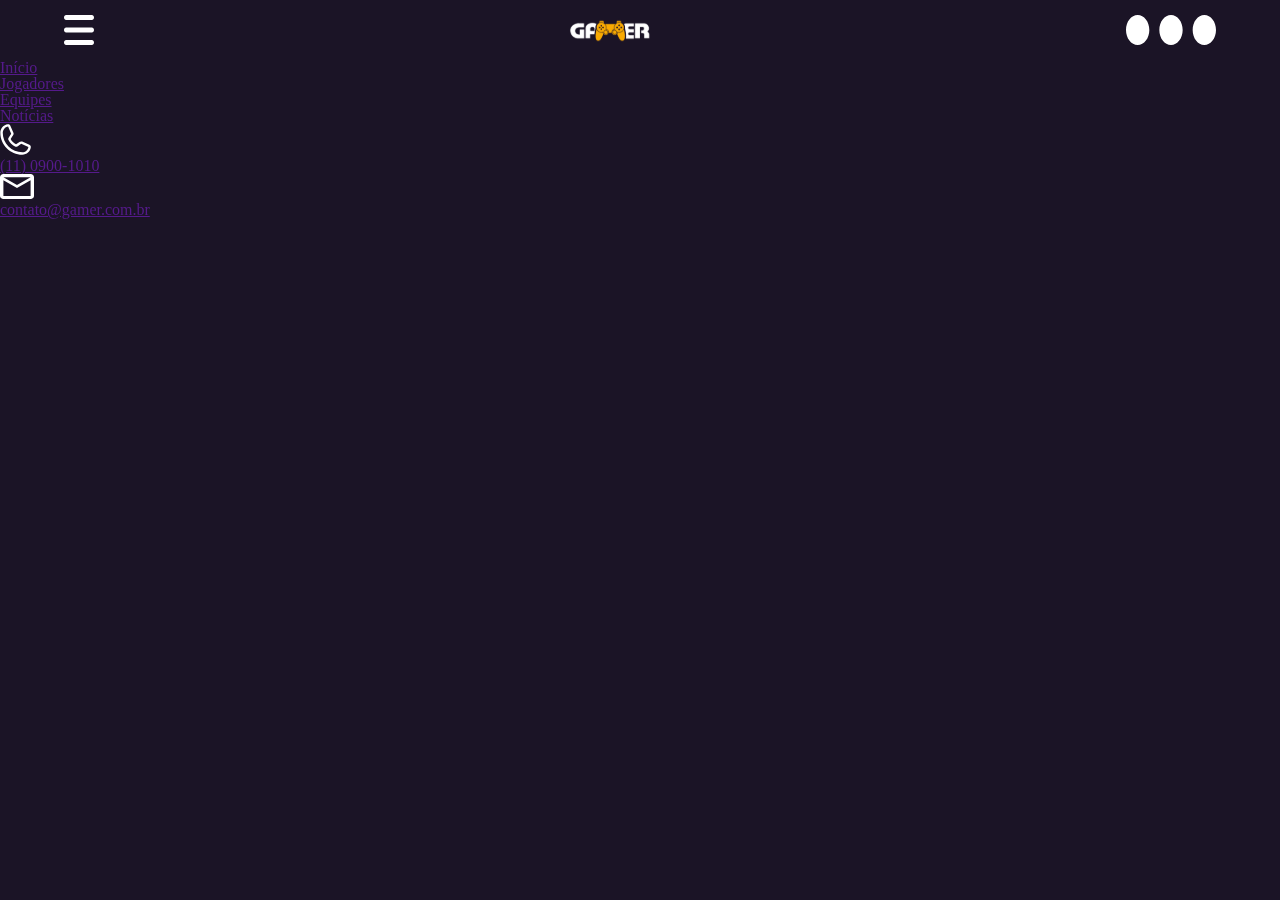
==== index.html @ 8120f09d "Iniciando o header." ====
<!DOCTYPE html>
<html lang="pt-br">
<head>
    <meta charset="UTF-8">
    <meta http-equiv="X-UA-Compatible" content="IE=edge">
    <meta name="viewport" content="width=device-width, initial-scale=1.0">
    <title>Projeto Gamer</title>
    <link rel="stylesheet" href="base.css">
    <link rel="stylesheet" href="style.css">
</head>
<body>
    <header>
        <div class="header-top">
            <div class="grid-layout">
                <div class="contato">
                    <div class="contato-telefone">
                        <img class="contato-telefone__icon" src="./assets/icons/iconTelefone.svg" alt="Icone de um telefone.">
                        <p class="contato-telefone__descricao">(11) 0900-1010</p>
                    </div>
                    <div class="contato-email">
                        <img class="contato-email__icon" src="./assets/icons/iconEmail.svg" alt="Icone de um envelope.">
                        <p class="contato-email__descricao">contato@gamer.com.br</p>
                    </div>
                </div>
                <div class="redes-sociais">
                    <img class="redes-sociais__icon" src="./assets/icons/iconFacebook.svg" alt="Icone do focebook">
                    <img class="redes-sociais__icon" src="./assets/icons/iconLinkedIn.svg" alt="Icone do LinkedIn">
                    <img class="redes-sociais__icon" src="./assets/icons/iconInstagram.svg" alt="Icone do Instagram">
                </div>
            </div>
        </div>
        <div class="header-bottom">
            <div class="grid-layout alinhamento-row-between-center">
                <img class="header-bottom__menu-hamburguer iconTamanho" src="./assets/icons/iconMenuHamburguer.svg" alt="Icone de menu de navegaçao.">
                <img class="header-bottom__logo" src="./assets/images/logotipo-gamer.svg" alt="Logotipo da 'Gamer' escrito gamer com m sendo um controle de playstation.">
                <nav class="menu">
                    <ul class="menu-lista">
                        <li class="lista-item"><a href="" class="lista-item__link">Início</a></li>
                        <li class="lista-item"><a href="" class="lista-item__link">Jogadores</a></li>
                        <li class="lista-item"><a href="" class="lista-item__link">Equipes</a></li>
                        <li class="lista-item"><a href="" class="lista-item__link">Notícias</a></li>
                        <li class="lista-item"><a href="" class="lista-item__link"><img class="contato-telefone__icon" src="./assets/icons/iconTelefone.svg" alt="Icone de um telefone."><p class="contato-telefone__descricao">(11) 0900-1010</p></a></li>
                        <li class="lista-item"><a href="" class="lista-item__link"><img class="contato-email__icon" src="./assets/icons/iconEmail.svg" alt="Icone de um envelope."><p class="contato-email__descricao">contato@gamer.com.br</p></a></li>
                    </ul>
                </nav>
                <img class="header-bottom__menu-opcoes iconTamanho" src="./assets/icons/iconMenuMaisOpcoes.svg" alt="Icone de menu para acessar opções do usuario.">
            </div>
        </div>
    </header>
    
</body>
</html>
---- base.css ----
/* http://meyerweb.com/eric/tools/css/reset/ 
   v2.0 | 20110126
   License: none (public domain)
*/

html, body, div, span, applet, object, iframe,
h1, h2, h3, h4, h5, h6, p, blockquote, pre,
a, abbr, acronym, address, big, cite, code,
del, dfn, em, img, ins, kbd, q, s, samp,
small, strike, strong, sub, sup, tt, var,
b, u, i, center,
dl, dt, dd, ol, ul, li,
fieldset, form, label, legend,
table, caption, tbody, tfoot, thead, tr, th, td,
article, aside, canvas, details, embed, 
figure, figcaption, footer, header, hgroup, 
menu, nav, output, ruby, section, summary,
time, mark, audio, video {
	margin: 0;
	padding: 0;
	border: 0;
	font-size: 100%;
	font: inherit;
	vertical-align: baseline;
}
/* HTML5 display-role reset for older browsers */
article, aside, details, figcaption, figure, 
footer, header, hgroup, menu, nav, section {
	display: block;
}
body {
	line-height: 1;
}
ol, ul {
	list-style: none;
}
blockquote, q {
	quotes: none;
}
blockquote:before, blockquote:after,
q:before, q:after {
	content: '';
	content: none;
}
table {
	border-collapse: collapse;
	border-spacing: 0;
}

*{
    box-sizing: border-box;
}
---- style.css ----
@import url(./css/header.css);

@font-face {
    font-family: "Inter-Regular-400";
    font-weight: 400;
    src: url(./assets/fonts/Inter/Inter-VariableFont_slnt\,wght.ttf);
}

@font-face {
    font-family: "Quicksand-Regular";
    font-weight: 400;
    src: url(./assets/fonts/Quicksand/Quicksand-VariableFont_wght.ttf);
}

@font-face {
    font-family: "TitiliumWeb-Regular-400";
    src: url(./assets/fonts/Titillium_Web/TitilliumWeb-Regular.ttf);
}

@font-face {
    font-family: "TitiliumWeb-Bold-700";
    src: url(./assets/fonts/Titillium_Web/TitilliumWeb-Bold.ttf);
}

@font-face {
    font-family: "TitiliumWeb-Black-900";
    src: url(./assets/fonts/Titillium_Web/TitilliumWeb-Black.ttf);
}

:root{
    --background-color-principal: #1B1426;
}

body{
    background-color: var(--background-color-principal);
}

.grid-layout{
    width: 90%;
    margin: 0 auto;
}

.alinhamento-row-between-center{
    display: flex;
    justify-content: space-between;
    align-items: center;
}

.iconTamanho{
    height: 30px;
}
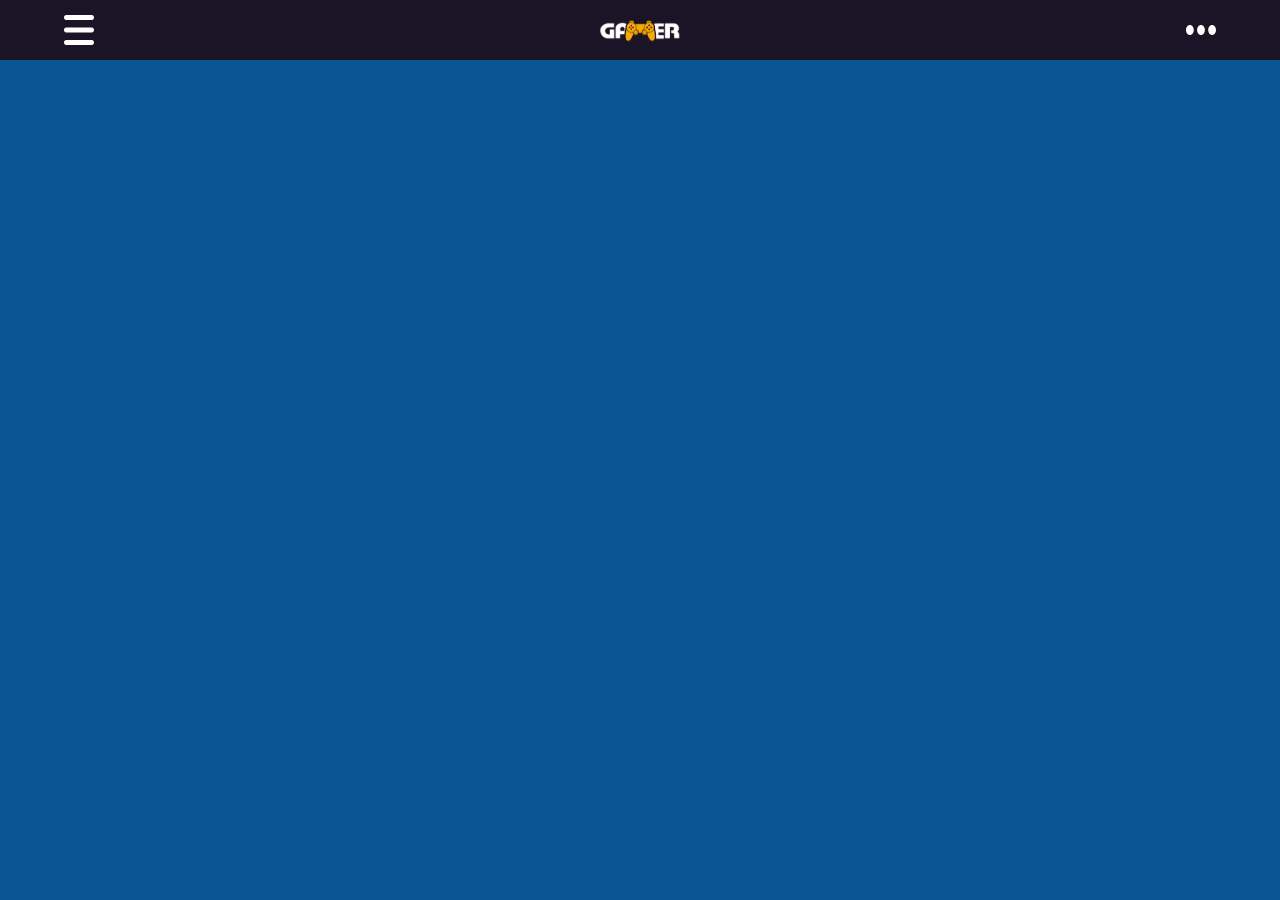
==== commit a170ba1a: "Realizado o header versão mobile." ====
--- a/index.html
+++ b/index.html
@@ -1,5 +1,6 @@
 <!DOCTYPE html>
 <html lang="pt-br">
+
 <head>
     <meta charset="UTF-8">
     <meta http-equiv="X-UA-Compatible" content="IE=edge">
@@ -8,13 +9,15 @@
     <link rel="stylesheet" href="base.css">
     <link rel="stylesheet" href="style.css">
 </head>
+
 <body>
     <header>
         <div class="header-top">
             <div class="grid-layout">
                 <div class="contato">
                     <div class="contato-telefone">
-                        <img class="contato-telefone__icon" src="./assets/icons/iconTelefone.svg" alt="Icone de um telefone.">
+                        <img class="contato-telefone__icon" src="./assets/icons/iconTelefone.svg"
+                            alt="Icone de um telefone.">
                         <p class="contato-telefone__descricao">(11) 0900-1010</p>
                     </div>
                     <div class="contato-email">
@@ -31,22 +34,49 @@
         </div>
         <div class="header-bottom">
             <div class="grid-layout alinhamento-row-between-center">
-                <img class="header-bottom__menu-hamburguer iconTamanho" src="./assets/icons/iconMenuHamburguer.svg" alt="Icone de menu de navegaçao.">
+                <img onclick="exibeMenu();" class="header-bottom__menu-hamburguer iconTamanho" src="./assets/icons/iconMenuHamburguer.svg" alt="Icone de menu de navegaçao.">
                 <img class="header-bottom__logo" src="./assets/images/logotipo-gamer.svg" alt="Logotipo da 'Gamer' escrito gamer com m sendo um controle de playstation.">
-                <nav class="menu">
+                <nav class="menu" id="menu-nav">
                     <ul class="menu-lista">
                         <li class="lista-item"><a href="" class="lista-item__link">Início</a></li>
                         <li class="lista-item"><a href="" class="lista-item__link">Jogadores</a></li>
                         <li class="lista-item"><a href="" class="lista-item__link">Equipes</a></li>
                         <li class="lista-item"><a href="" class="lista-item__link">Notícias</a></li>
-                        <li class="lista-item"><a href="" class="lista-item__link"><img class="contato-telefone__icon" src="./assets/icons/iconTelefone.svg" alt="Icone de um telefone."><p class="contato-telefone__descricao">(11) 0900-1010</p></a></li>
-                        <li class="lista-item"><a href="" class="lista-item__link"><img class="contato-email__icon" src="./assets/icons/iconEmail.svg" alt="Icone de um envelope."><p class="contato-email__descricao">contato@gamer.com.br</p></a></li>
+                        <li class="lista-item"><a href="" class="lista-item__link flex-gap"><img
+                                    class="contato-telefone__icon" src="./assets/icons/iconTelefone.svg"
+                                    alt="Icone de um telefone.">
+                                <p class="contato-telefone__descricao">(11) 0900-1010</p>
+                            </a></li>
+                        <li class="lista-item"><a href="" class="lista-item__link flex-gap"><img
+                                    class="contato-email__icon" src="./assets/icons/iconEmail.svg"
+                                    alt="Icone de um envelope.">
+                                <p class="contato-email__descricao">contato@gamer.com.br</p>
+                            </a></li>
                     </ul>
+                    <div class="redes-sociais">
+                        <img class="redes-sociais__icon" src="./assets/icons/iconFacebook.svg" alt="Icone do focebook">
+                        <img class="redes-sociais__icon" src="./assets/icons/iconLinkedIn.svg" alt="Icone do LinkedIn">
+                        <img class="redes-sociais__icon" src="./assets/icons/iconInstagram.svg" alt="Icone do Instagram">
+                    </div>
                 </nav>
-                <img class="header-bottom__menu-opcoes iconTamanho" src="./assets/icons/iconMenuMaisOpcoes.svg" alt="Icone de menu para acessar opções do usuario.">
+                <img onclick="exibeMenuOpcoes();" class="header-bottom__menu-opcoes iconTamanho" src="./assets/icons/iconMenuMaisOpcoes.svg" alt="Icone de menu para acessar opções do usuário.">
+                <div class="header-bottom__icon-opcoes" id="menu-opcoes">
+                    <a href="#">
+                        <img src="./assets/icons/iconPerfil.svg" alt="Icone para acessar o perfil do usuário">
+                    </a>
+                    <a href="#">
+                        <img src="./assets/icons/iconCompras.svg" alt="Icone para acessar compras do usuário">
+                    </a>
+                    <a href="#">
+                        <img src="./assets/icons/iconPesquisa.svg" alt="Icone para pesquisar dentro do site.">
+                    </a>
+
+                </div>
             </div>
         </div>
     </header>
-    
+
+    <script src="./js/exibe_menu.js"></script>
 </body>
+
 </html>--- a/style.css
+++ b/style.css
@@ -28,16 +28,25 @@
 }
 
 :root{
+    --font-primeira: "Quicksand-Regular";
+    --font-segunda: "TitiliumWeb-Regular-400";
+    --font-terceira: "TitiliumWeb-Bold-700";
+    --font-quarta: "TitiliumWeb-Black-900";
+    --font-quinta: "Inter-Regular-400";
+    --text-color-principal: #fff;
+    --color-principal: #F9AA01;
     --background-color-principal: #1B1426;
 }
 
 body{
-    background-color: var(--background-color-principal);
+    background-color: rgb(9, 85, 148);
+    /* background-color: var(--background-color-principal); */
 }
 
 .grid-layout{
+    margin: 0 auto; 
     width: 90%;
-    margin: 0 auto;
+    height: 100%;
 }
 
 .alinhamento-row-between-center{
@@ -46,6 +55,17 @@
     align-items: center;
 }
 
-.iconTamanho{
-    height: 30px;
+.exibe-menu-nav{
+    opacity: 1;
+    left: 0;
+}
+.exibe-menu-opcoes{
+    opacity: 1;
+    right: 0 ;
+}
+
+.flex-gap{
+    display: flex;
+    align-items: center;
+    gap:15px
 }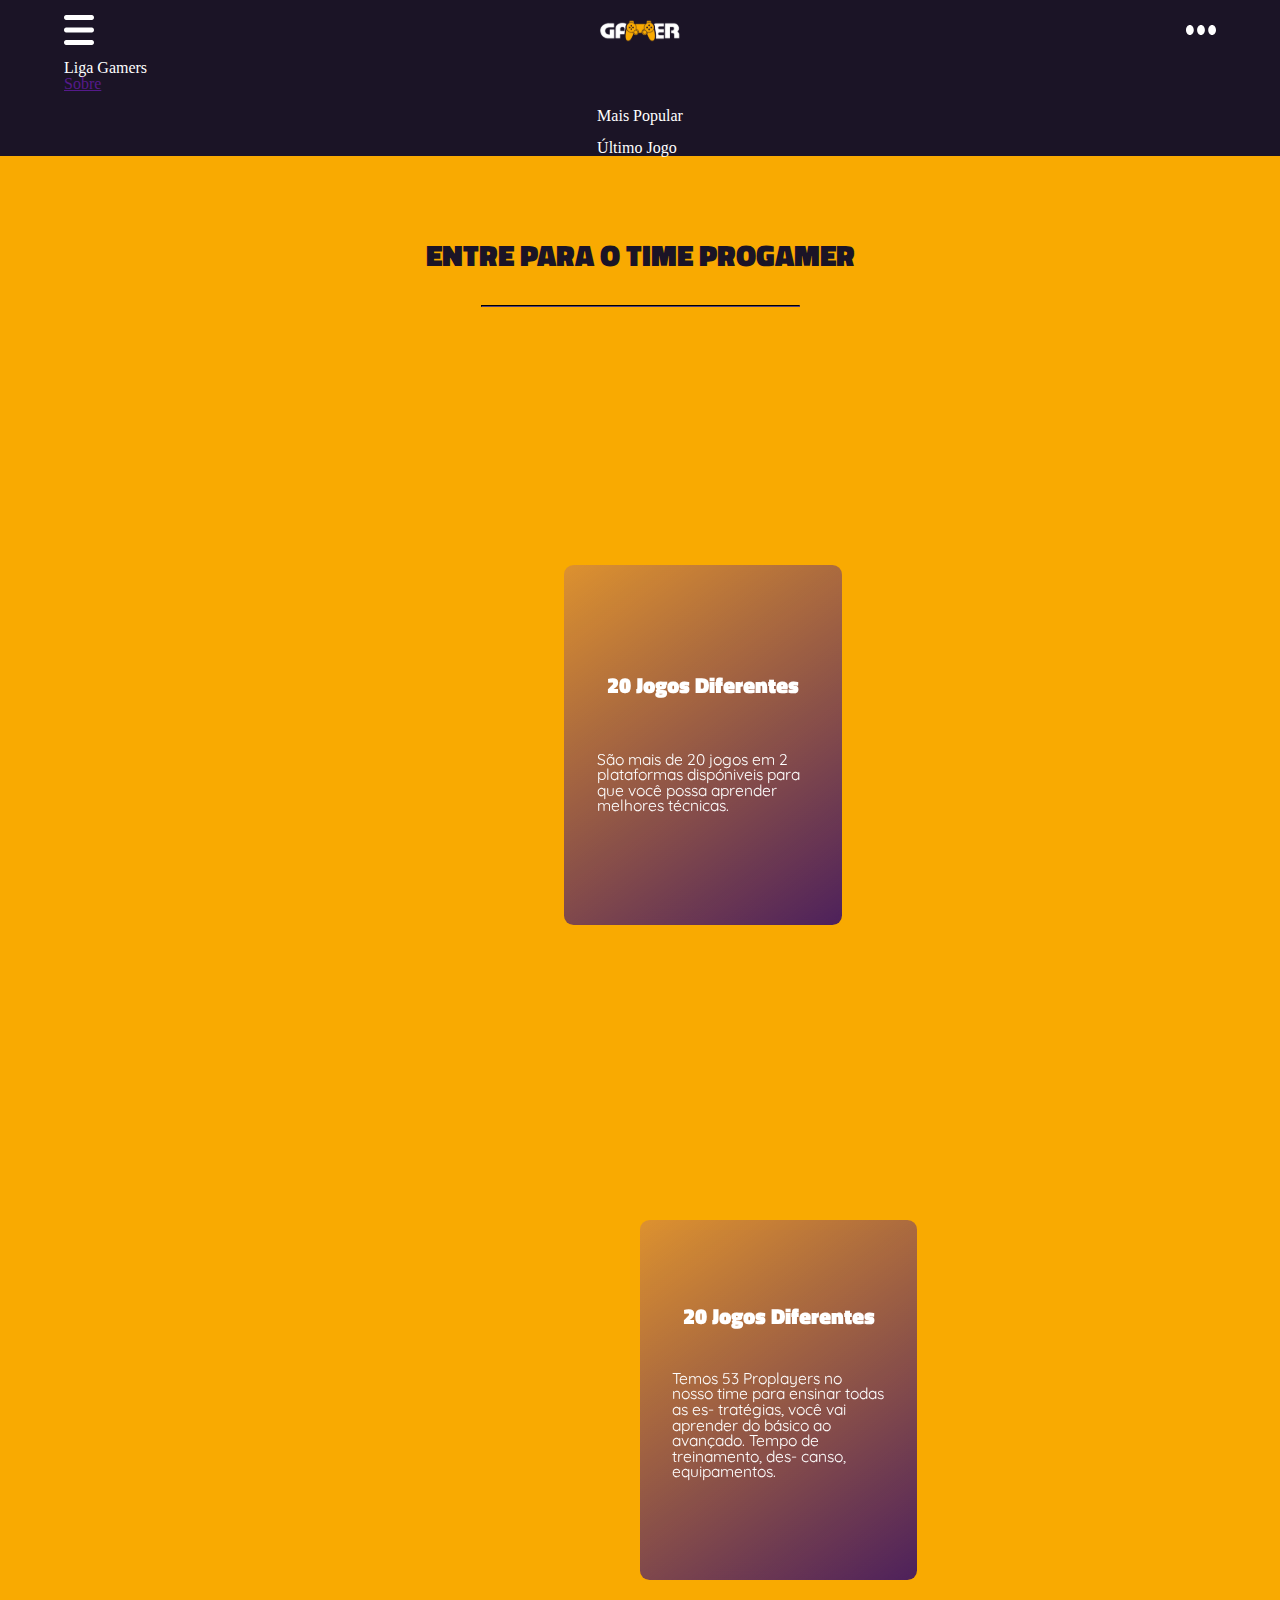
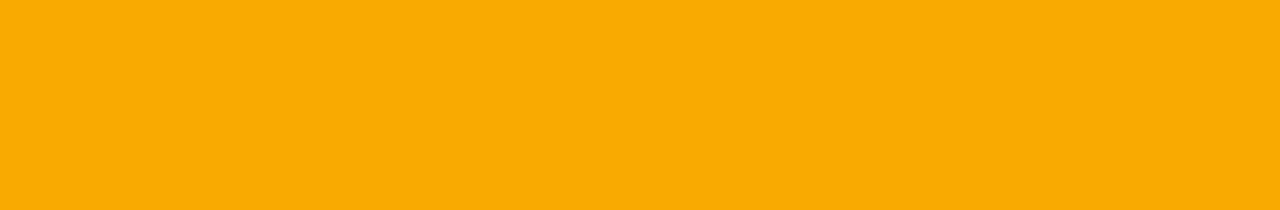
==== commit 90dd0737: "Finalizado seção destaque" ====
--- a/index.html
+++ b/index.html
@@ -11,55 +11,70 @@
 </head>
 
 <body>
-    <header>
+    <header >
         <div class="header-top">
-            <div class="grid-layout">
+            <div class="grid-layout alinhamento-row-between-center">
                 <div class="contato">
                     <div class="contato-telefone">
-                        <img class="contato-telefone__icon" src="./assets/icons/iconTelefone.svg"
-                            alt="Icone de um telefone.">
-                        <p class="contato-telefone__descricao">(11) 0900-1010</p>
+                        <a href="#" class="flex-gap">
+                            <img class="contato-telefone__icon" src="./assets/icons/iconTelefone.svg"
+                                alt="Icone de um telefone.">
+                            <p class="contato-telefone__descricao">(11) 0900-1010</p>
+                        </a>
                     </div>
-                    <div class="contato-email">
-                        <img class="contato-email__icon" src="./assets/icons/iconEmail.svg" alt="Icone de um envelope.">
-                        <p class="contato-email__descricao">contato@gamer.com.br</p>
+                    <div class="contato-email flex-gap">
+                        <a href="#" class="flex-gap">
+                            <img class="contato-email__icon" src="./assets/icons/iconEmail.svg"
+                                alt="Icone de um envelope.">
+                            <p class="contato-email__descricao">contato@gamer.com.br</p>
+                        </a>
                     </div>
                 </div>
                 <div class="redes-sociais">
-                    <img class="redes-sociais__icon" src="./assets/icons/iconFacebook.svg" alt="Icone do focebook">
-                    <img class="redes-sociais__icon" src="./assets/icons/iconLinkedIn.svg" alt="Icone do LinkedIn">
-                    <img class="redes-sociais__icon" src="./assets/icons/iconInstagram.svg" alt="Icone do Instagram">
+                    <a href="#"><img class="redes-sociais__icon" src="./assets/icons/iconFacebook.svg"
+                            alt="Icone do focebook"></a>
+                    <a href="#"><img class="redes-sociais__icon" src="./assets/icons/iconLinkedIn.svg"
+                            alt="Icone do LinkedIn"></a>
+                    <a href="#"><img class="redes-sociais__icon" src="./assets/icons/iconInstagram.svg"
+                            alt="Icone do Instagram"></a>
                 </div>
             </div>
         </div>
         <div class="header-bottom">
             <div class="grid-layout alinhamento-row-between-center">
-                <img onclick="exibeMenu();" class="header-bottom__menu-hamburguer iconTamanho" src="./assets/icons/iconMenuHamburguer.svg" alt="Icone de menu de navegaçao.">
-                <img class="header-bottom__logo" src="./assets/images/logotipo-gamer.svg" alt="Logotipo da 'Gamer' escrito gamer com m sendo um controle de playstation.">
+                <img onclick="exibeMenu();" class="header-bottom__menu-hamburguer iconTamanho"
+                    src="./assets/icons/iconMenuHamburguer.svg" alt="Icone de menu de navegaçao.">
+                <img class="header-bottom__logo" src="./assets/images/logotipo-gamer.svg"
+                    alt="Logotipo da 'Gamer' escrito gamer com m sendo um controle de playstation.">
                 <nav class="menu" id="menu-nav">
                     <ul class="menu-lista">
                         <li class="lista-item"><a href="" class="lista-item__link">Início</a></li>
                         <li class="lista-item"><a href="" class="lista-item__link">Jogadores</a></li>
                         <li class="lista-item"><a href="" class="lista-item__link">Equipes</a></li>
                         <li class="lista-item"><a href="" class="lista-item__link">Notícias</a></li>
-                        <li class="lista-item"><a href="" class="lista-item__link flex-gap"><img
+                        <!-- <li class="lista-item header-bottom__contato"><a href="" class="lista-item__link flex-gap"><p> -->
+                        <li class="lista-item header-bottom__contato"><a href="" class="lista-item__link flex-gap"> <img
                                     class="contato-telefone__icon" src="./assets/icons/iconTelefone.svg"
                                     alt="Icone de um telefone.">
                                 <p class="contato-telefone__descricao">(11) 0900-1010</p>
                             </a></li>
-                        <li class="lista-item"><a href="" class="lista-item__link flex-gap"><img
+                        <li class="lista-item header-bottom__contato"><a href="" class="lista-item__link flex-gap"><img
                                     class="contato-email__icon" src="./assets/icons/iconEmail.svg"
                                     alt="Icone de um envelope.">
                                 <p class="contato-email__descricao">contato@gamer.com.br</p>
                             </a></li>
                     </ul>
                     <div class="redes-sociais">
-                        <img class="redes-sociais__icon" src="./assets/icons/iconFacebook.svg" alt="Icone do focebook">
-                        <img class="redes-sociais__icon" src="./assets/icons/iconLinkedIn.svg" alt="Icone do LinkedIn">
-                        <img class="redes-sociais__icon" src="./assets/icons/iconInstagram.svg" alt="Icone do Instagram">
+                        <a href="#"><img class="redes-sociais__icon" src="./assets/icons/iconFacebook.svg"
+                                alt="Icone do focebook"></a>
+                        <a href="#"><img class="redes-sociais__icon" src="./assets/icons/iconLinkedIn.svg"
+                                alt="Icone do LinkedIn"></a>
+                        <a href="#"><img class="redes-sociais__icon" src="./assets/icons/iconInstagram.svg"
+                                alt="Icone do Instagram"></a>
                     </div>
                 </nav>
-                <img onclick="exibeMenuOpcoes();" class="header-bottom__menu-opcoes iconTamanho" src="./assets/icons/iconMenuMaisOpcoes.svg" alt="Icone de menu para acessar opções do usuário.">
+                <img onclick="exibeMenuOpcoes();" class="header-bottom__menu-opcoes iconTamanho"
+                    src="./assets/icons/iconMenuMaisOpcoes.svg" alt="Icone de menu para acessar opções do usuário.">
                 <div class="header-bottom__icon-opcoes" id="menu-opcoes">
                     <a href="#">
                         <img src="./assets/icons/iconPerfil.svg" alt="Icone para acessar o perfil do usuário">
@@ -75,6 +90,72 @@
             </div>
         </div>
     </header>
+    <main>
+        <section class="banner-principal">
+            <div class="grid-layout ">
+                <div class="banner-principal__conteudo">
+                    <h1>Liga Gamers</h1>
+                    <a href="">Sobre</a>
+                </div>
+            </div>
+        </section>
+        <section class="divulgacao">
+            <div class="grid-layout flex-center">
+                <div class="divulgacao__container">
+                    <div class="divugacao-imagem">
+                        <img src="./assets/images/Fifa23.png" alt="">
+                        <div class="divugacao-imagem__glass">
+                            <div class="divugacao-imagem__container">
+                                <div class="divugacao-imagem__paralelograma"></div>
+                                <p>Mais Popular</p>
+                            </div>
+                        </div>
+                    </div>
+                    <div class="divugacao-imagem">
+                        <img src="./assets/images/Counter-Strike.png" alt="">
+                        <div class="divugacao-imagem__glass">
+                            <div class="divugacao-imagem__container">
+                                <div class="divugacao-imagem__paralelograma"></div>
+                                <p>Último Jogo</p>
+                            </div>
+                        </div>
+                    </div>
+                </div>
+            </div>
+        </section>
+        <section class="destaque">
+            <div class="grid-layout">
+                <h2 class="destaque-titulo">Entre para o time progamer</h2>
+                <hr class="destaquea-sublinhado">
+    
+                <div class="destaque-alinhamento">
+                    <div class="detaque-container grid-space">
+                        <img src="./assets/images/personagemJaquetaAmarela.png" alt="">
+                        
+                        <div class="detaque-container__card grid-card">
+                            <img src="./assets/icons/controle-destaque.png" alt="">
+                            <h3>20 Jogos Diferentes</h3>
+                            <p>São mais de 20 jogos em 2 plataformas dispóniveis para que você possa aprender melhores técnicas.</p>
+                        </div>
+                    </div>
+    
+                    <div class="detaque-container grid-space2">
+                        <img src="./assets/images/personagemComArmaTubarao.png" alt="">
+                        
+                        <div class="detaque-container__card grid-card2">
+                            <img src="./assets/icons/professores.png" alt="">
+                            <h3>20 Jogos Diferentes</h3>
+                            <p>Temos 53 Proplayers no nosso time para ensinar todas as es- tratégias, você vai aprender do básico ao avançado. Tempo de treinamento, des- canso, equipamentos. </p>
+                        </div>
+                    </div>
+                </div >
+            </div>    
+        </section>
+        <section class="noticias">
+        </section>
+
+            
+    </main>
 
     <script src="./js/exibe_menu.js"></script>
 </body>
--- a/style.css
+++ b/style.css
@@ -1,4 +1,7 @@
 @import url(./css/header.css);
+@import url(./css/sectionBannerPrincipal.css);
+@import url(./css/sectionDivulgacao.css);
+@import url(./css/sectionDestaque.css);
 
 @font-face {
     font-family: "Inter-Regular-400";
@@ -34,14 +37,20 @@
     --font-quarta: "TitiliumWeb-Black-900";
     --font-quinta: "Inter-Regular-400";
     --text-color-principal: #fff;
+
     --color-principal: #F9AA01;
+    --color-segunda: #000;
     --background-color-principal: #1B1426;
 }
 
 body{
-    background-color: rgb(9, 85, 148);
-    /* background-color: var(--background-color-principal); */
+    
+    color: var(--text-color-principal);
+    background-color: var(--background-color-principal);
+    
 }
+
+
 
 .grid-layout{
     margin: 0 auto; 
@@ -68,4 +77,11 @@
     display: flex;
     align-items: center;
     gap:15px
-}+}
+
+.flex-center{
+    display: flex;
+    align-items: center;
+    justify-content: center;
+}
+
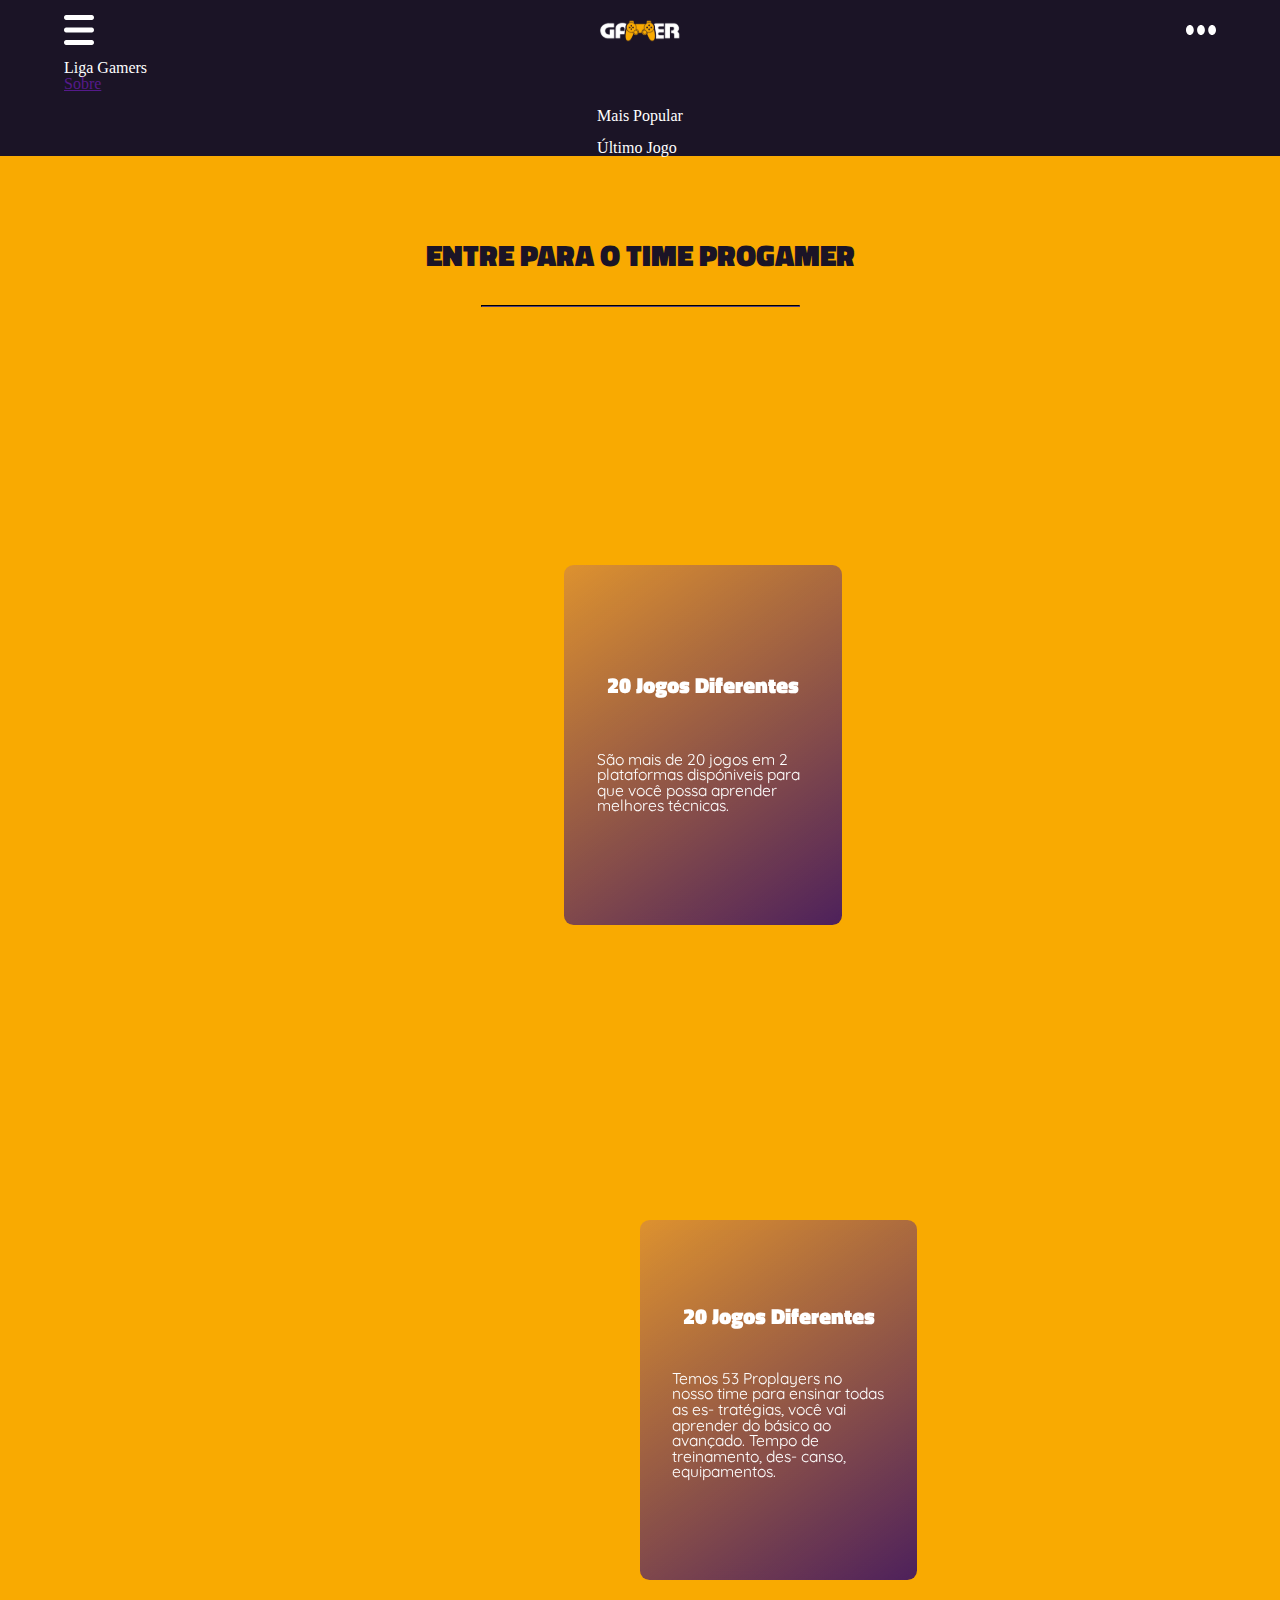
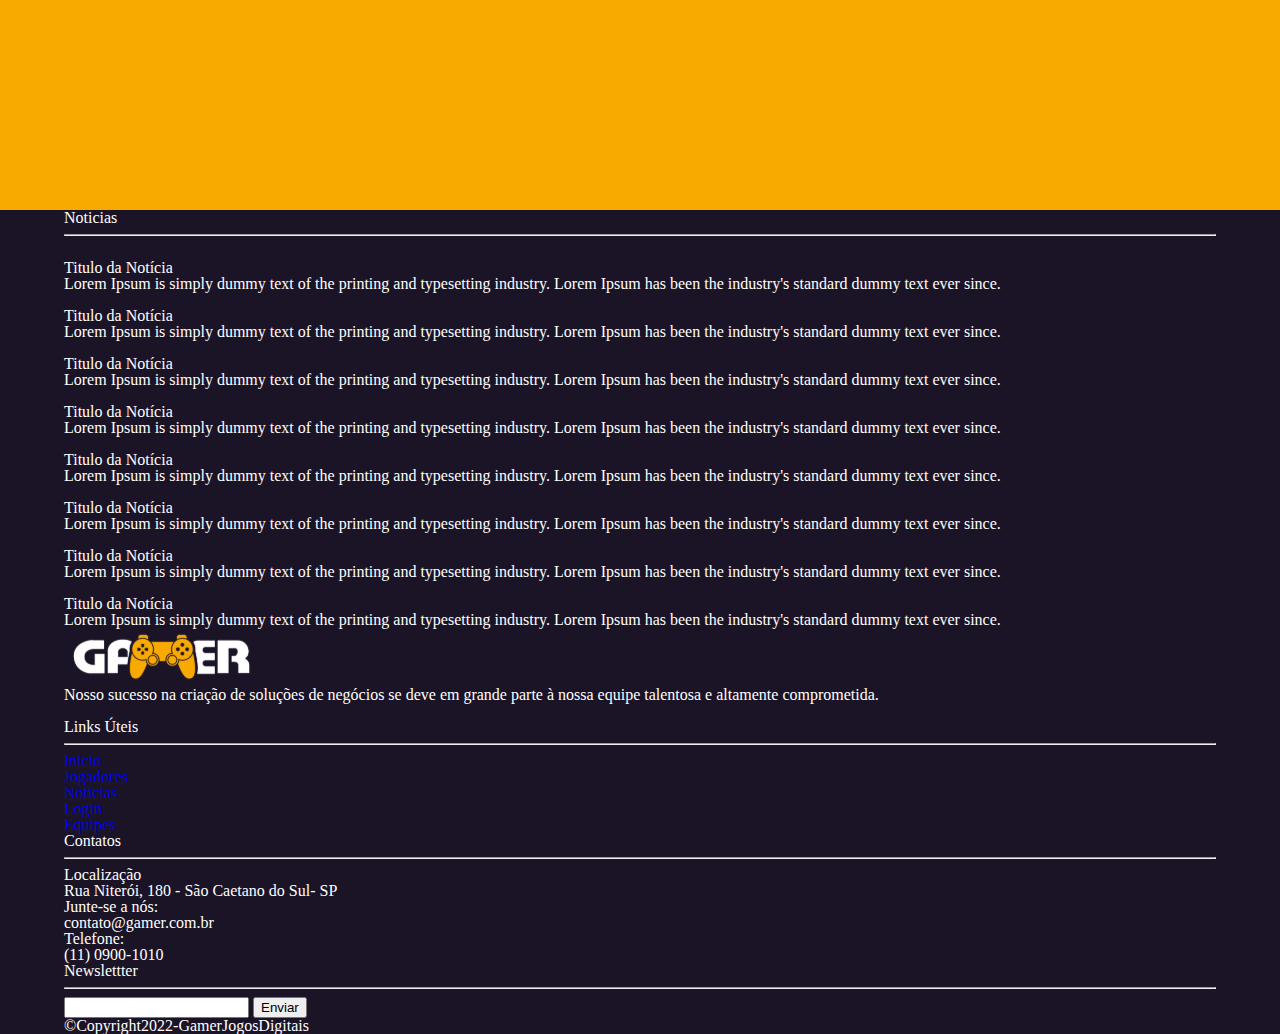
==== commit a6661e45: "Fazendo footer newsletter" ====
--- a/index.html
+++ b/index.html
@@ -11,7 +11,7 @@
 </head>
 
 <body>
-    <header >
+    <header>
         <div class="header-top">
             <div class="grid-layout alinhamento-row-between-center">
                 <div class="contato">
@@ -127,35 +127,171 @@
             <div class="grid-layout">
                 <h2 class="destaque-titulo">Entre para o time progamer</h2>
                 <hr class="destaquea-sublinhado">
-    
+
                 <div class="destaque-alinhamento">
                     <div class="detaque-container grid-space">
                         <img src="./assets/images/personagemJaquetaAmarela.png" alt="">
-                        
+
                         <div class="detaque-container__card grid-card">
                             <img src="./assets/icons/controle-destaque.png" alt="">
                             <h3>20 Jogos Diferentes</h3>
-                            <p>São mais de 20 jogos em 2 plataformas dispóniveis para que você possa aprender melhores técnicas.</p>
-                        </div>
-                    </div>
-    
+                            <p>São mais de 20 jogos em 2 plataformas dispóniveis para que você possa aprender melhores
+                                técnicas.</p>
+                        </div>
+                    </div>
+
                     <div class="detaque-container grid-space2">
                         <img src="./assets/images/personagemComArmaTubarao.png" alt="">
-                        
+
                         <div class="detaque-container__card grid-card2">
                             <img src="./assets/icons/professores.png" alt="">
                             <h3>20 Jogos Diferentes</h3>
-                            <p>Temos 53 Proplayers no nosso time para ensinar todas as es- tratégias, você vai aprender do básico ao avançado. Tempo de treinamento, des- canso, equipamentos. </p>
-                        </div>
-                    </div>
-                </div >
-            </div>    
+                            <p>Temos 53 Proplayers no nosso time para ensinar todas as es- tratégias, você vai
+                                aprender do básico ao avançado. Tempo de treinamento, des- canso, equipamentos. </p>
+                        </div>
+                    </div>
+                </div>
+            </div>
         </section>
         <section class="noticias">
-        </section>
-
-            
+            <div class="grid-layout flex-colum-center">
+                <h2 class="noticias-titulo">Noticias</h2>
+                <hr class="noticias-sublinhado">
+
+                <div class="noticias__alinhamento">
+                    <article class="card-noticia">
+                        <img src="./assets/images/arenaGamer.png" alt="" class="card-noticia__img">
+                        <div class="card-noticia__alinhamento">
+                            <h3 class="card-noticia__titulo">Titulo da Notícia</h3>
+                            <p class="card-noticia__descricao">Lorem Ipsum is simply dummy text of the printing and
+                                typesetting industry. Lorem Ipsum has been the industry's standard dummy text ever
+                                since.</p>
+                        </div>
+                    </article>
+                    <article class="card-noticia">
+                        <img src="./assets/images/campea55.png" alt="" class="card-noticia__img">
+                        <div class="card-noticia__alinhamento">
+                            <h3 class="card-noticia__titulo">Titulo da Notícia</h3>
+                            <p class="card-noticia__descricao">Lorem Ipsum is simply dummy text of the printing and
+                                typesetting industry. Lorem Ipsum has been the industry's standard dummy text ever
+                                since.</p>
+                        </div>
+                    </article>
+                    <article class="card-noticia">
+                        <img src="./assets/images/campeao.png" alt="" class="card-noticia__img">
+                        <div class="card-noticia__alinhamento">
+                            <h3 class="card-noticia__titulo">Titulo da Notícia</h3>
+                            <p class="card-noticia__descricao">Lorem Ipsum is simply dummy text of the printing and
+                                typesetting industry. Lorem Ipsum has been the industry's standard dummy text ever
+                                since.</p>
+                        </div>
+                    </article>
+                    <article class="card-noticia">
+                        <img src="./assets/images/arenaVermelha.png" alt="" class="card-noticia__img">
+                        <div class="card-noticia__alinhamento">
+                            <h3 class="card-noticia__titulo">Titulo da Notícia</h3>
+                            <p class="card-noticia__descricao">Lorem Ipsum is simply dummy text of the printing and
+                                typesetting industry. Lorem Ipsum has been the industry's standard dummy text ever
+                                since.</p>
+                        </div>
+                    </article>
+                    <article class="card-noticia">
+                        <img src="./assets/images/campeao.png" alt="" class="card-noticia__img">
+                        <div class="card-noticia__alinhamento">
+                            <h3 class="card-noticia__titulo">Titulo da Notícia</h3>
+                            <p class="card-noticia__descricao">Lorem Ipsum is simply dummy text of the printing and
+                                typesetting industry. Lorem Ipsum has been the industry's standard dummy text ever
+                                since.</p>
+                        </div>
+                    </article>
+                    <article class="card-noticia">
+                        <img src="./assets/images/arenaVermelha.png" alt="" class="card-noticia__img">
+                        <div class="card-noticia__alinhamento">
+                            <h3 class="card-noticia__titulo">Titulo da Notícia</h3>
+                            <p class="card-noticia__descricao">Lorem Ipsum is simply dummy text of the printing and
+                                typesetting industry. Lorem Ipsum has been the industry's standard dummy text ever
+                                since.</p>
+                        </div>
+                    </article>
+                    <article class="card-noticia">
+                        <img src="./assets/images/arenaGamer.png" alt="" class="card-noticia__img">
+                        <div class="card-noticia__alinhamento">
+                            <h3 class="card-noticia__titulo">Titulo da Notícia</h3>
+                            <p class="card-noticia__descricao">Lorem Ipsum is simply dummy text of the printing and
+                                typesetting industry. Lorem Ipsum has been the industry's standard dummy text ever
+                                since.</p>
+                        </div>
+                    </article>
+                    <article class="card-noticia">
+                        <img src="./assets/images/campea55.png" alt="" class="card-noticia__img">
+                        <div class="card-noticia__alinhamento">
+                            <h3 class="card-noticia__titulo">Titulo da Notícia</h3>
+                            <p class="card-noticia__descricao">Lorem Ipsum is simply dummy text of the printing and
+                                typesetting industry. Lorem Ipsum has been the industry's standard dummy text ever
+                                since.</p>
+                        </div>
+                    </article>
+                </div>
+            </div>
+        </section>
     </main>
+    <footer>
+        <div class="grid-layout flex-colum-center">
+            <div class="footer-sobre height-container">
+                <img src="./assets/images/logotipo-gamer.svg" alt="">
+                <p>Nosso sucesso na criação de soluções de negócios se deve em grande parte à nossa equipe talentosa
+                    e altamente comprometida.</p>
+                <div class="footer__redes-sociais">
+                    <img src="./assets/icons/icone_facebook_footer.svg" alt="">
+                    <img src="./assets/icons/icone_linkedin_footer.svg" alt="">
+                    <img src="./assets/icons/icone_intagram_footer.svg" alt="">
+                </div>
+
+            </div>
+            <div class="footer-links height-container">
+                <div>
+                    <h2 class="contato-subtitulo">Links Úteis</h2>
+                    <hr class="contato-sublinhado">
+                </div>
+                <ul>
+                    <li><a href="#">Inicio</a></li>
+                    <li><a href="#">Jogadores</a></li>
+                    <li><a href="#">Noticias</a></li>
+                    <li><a href="#">Login</a></li>
+                    <li><a href="#">Equipes</a></li>
+                </ul>
+            </div>
+            <div class="footer-contatos height-container">
+                <div>
+                    <h2 class="contato-subtitulo">Contatos</h2>
+                    <hr class="contato-sublinhado">
+                </div>
+                <address>
+                    <p class="footer-contatos__subtitulo">Localização</p>
+                    <p>Rua Niterói, 180 - São Caetano do Sul- SP</p>
+                    <p class="footer-contatos__subtitulo">Junte-se a nós:</p>
+                    <p>contato@gamer.com.br</p>
+                    <p class="footer-contatos__subtitulo">Telefone:</p>
+                    <p>(11) 0900-1010</p>
+                </address>
+            </div>
+            <div class="footer-newsletter height-container">
+                
+                <div>
+                    <h2 class="contato-subtitulo">Newslettter</h2>
+                    <hr class="contato-sublinhado">
+                </div>
+                <form>
+                    <input type="email" name="" id="">
+                    <button type="submit">Enviar</button>
+                </form>
+            </div>
+
+            <p class="copyright">&copyCopyright2022-GamerJogosDigitais</p>
+        </div>
+
+        
+    </footer>
 
     <script src="./js/exibe_menu.js"></script>
 </body>
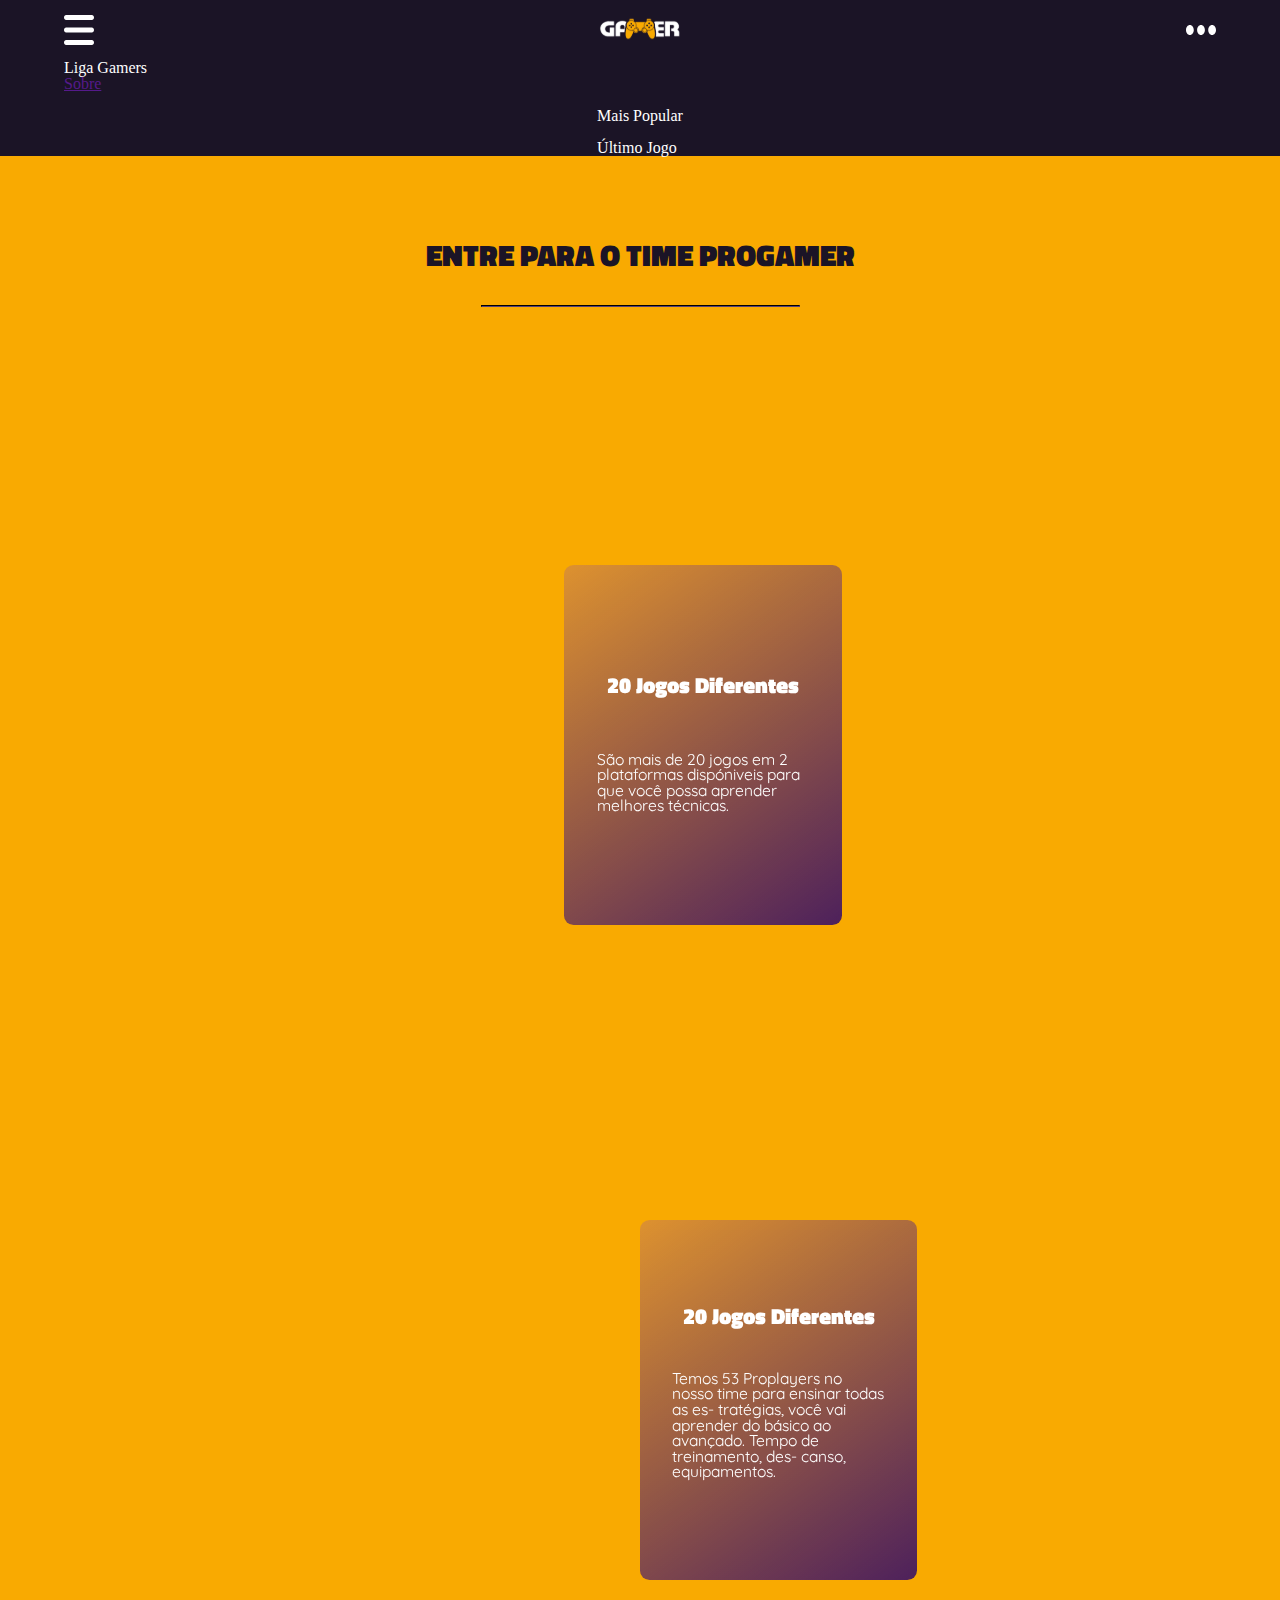
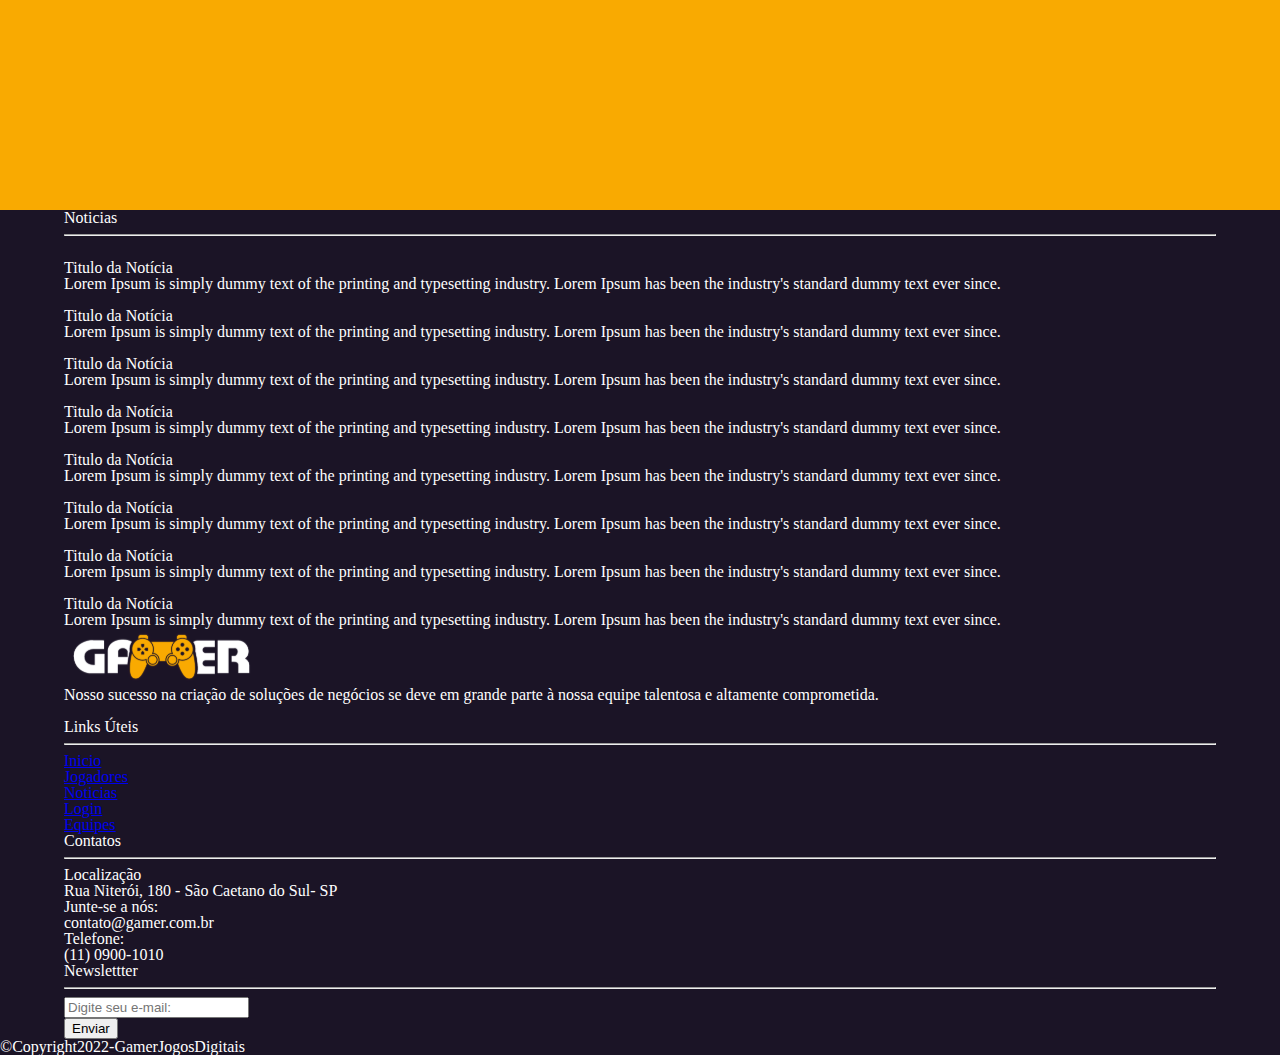
==== commit 21eb116b: "Inserindo link para tela login e tela home" ====
--- a/index.html
+++ b/index.html
@@ -42,13 +42,16 @@
         </div>
         <div class="header-bottom">
             <div class="grid-layout alinhamento-row-between-center">
-                <img onclick="exibeMenu();" class="header-bottom__menu-hamburguer iconTamanho"
-                    src="./assets/icons/iconMenuHamburguer.svg" alt="Icone de menu de navegaçao.">
-                <img class="header-bottom__logo" src="./assets/images/logotipo-gamer.svg"
-                    alt="Logotipo da 'Gamer' escrito gamer com m sendo um controle de playstation.">
+                          <img onclick="exibeMenu();" class="header-bottom__menu-hamburguer iconTamanho"
+                        src="./assets/icons/iconMenuHamburguer.svg" alt="Icone de menu de navegaçao.">
+                 
+                <a href="./index.html">
+                    <img class="header-bottom__logo" src="./assets/images/logotipo-gamer.svg"
+                        alt="Logotipo da 'Gamer' escrito gamer com m sendo um controle de playstation.">
+                </a>
                 <nav class="menu" id="menu-nav">
                     <ul class="menu-lista">
-                        <li class="lista-item"><a href="" class="lista-item__link">Início</a></li>
+                        <li class="lista-item"><a href="./index.html" class="lista-item__link">Início</a></li>
                         <li class="lista-item"><a href="" class="lista-item__link">Jogadores</a></li>
                         <li class="lista-item"><a href="" class="lista-item__link">Equipes</a></li>
                         <li class="lista-item"><a href="" class="lista-item__link">Notícias</a></li>
@@ -76,7 +79,7 @@
                 <img onclick="exibeMenuOpcoes();" class="header-bottom__menu-opcoes iconTamanho"
                     src="./assets/icons/iconMenuMaisOpcoes.svg" alt="Icone de menu para acessar opções do usuário.">
                 <div class="header-bottom__icon-opcoes" id="menu-opcoes">
-                    <a href="#">
+                    <a href="./login.html">
                         <img src="./assets/icons/iconPerfil.svg" alt="Icone para acessar o perfil do usuário">
                     </a>
                     <a href="#">
@@ -231,12 +234,13 @@
                                 since.</p>
                         </div>
                     </article>
-                </div>
+                  </div>
             </div>
         </section>
     </main>
     <footer>
-        <div class="grid-layout flex-colum-center">
+        <div class="footer-container-gradient-superior"></div>
+        <div class="grid-layout foote-flex-colum-center">
             <div class="footer-sobre height-container">
                 <img src="./assets/images/logotipo-gamer.svg" alt="">
                 <p>Nosso sucesso na criação de soluções de negócios se deve em grande parte à nossa equipe talentosa
@@ -276,21 +280,24 @@
                 </address>
             </div>
             <div class="footer-newsletter height-container">
-                
+
                 <div>
                     <h2 class="contato-subtitulo">Newslettter</h2>
                     <hr class="contato-sublinhado">
                 </div>
                 <form>
-                    <input type="email" name="" id="">
+
+                    <div class="input-gradient">
+                        <input type="email" name="" id="" placeholder="Digite seu e-mail:">
+                    </div>
                     <button type="submit">Enviar</button>
                 </form>
             </div>
-
-            <p class="copyright">&copyCopyright2022-GamerJogosDigitais</p>
         </div>
-
-        
+        <p class="copyright">&copyCopyright2022-GamerJogosDigitais</p>
+
+
+
     </footer>
 
     <script src="./js/exibe_menu.js"></script>
